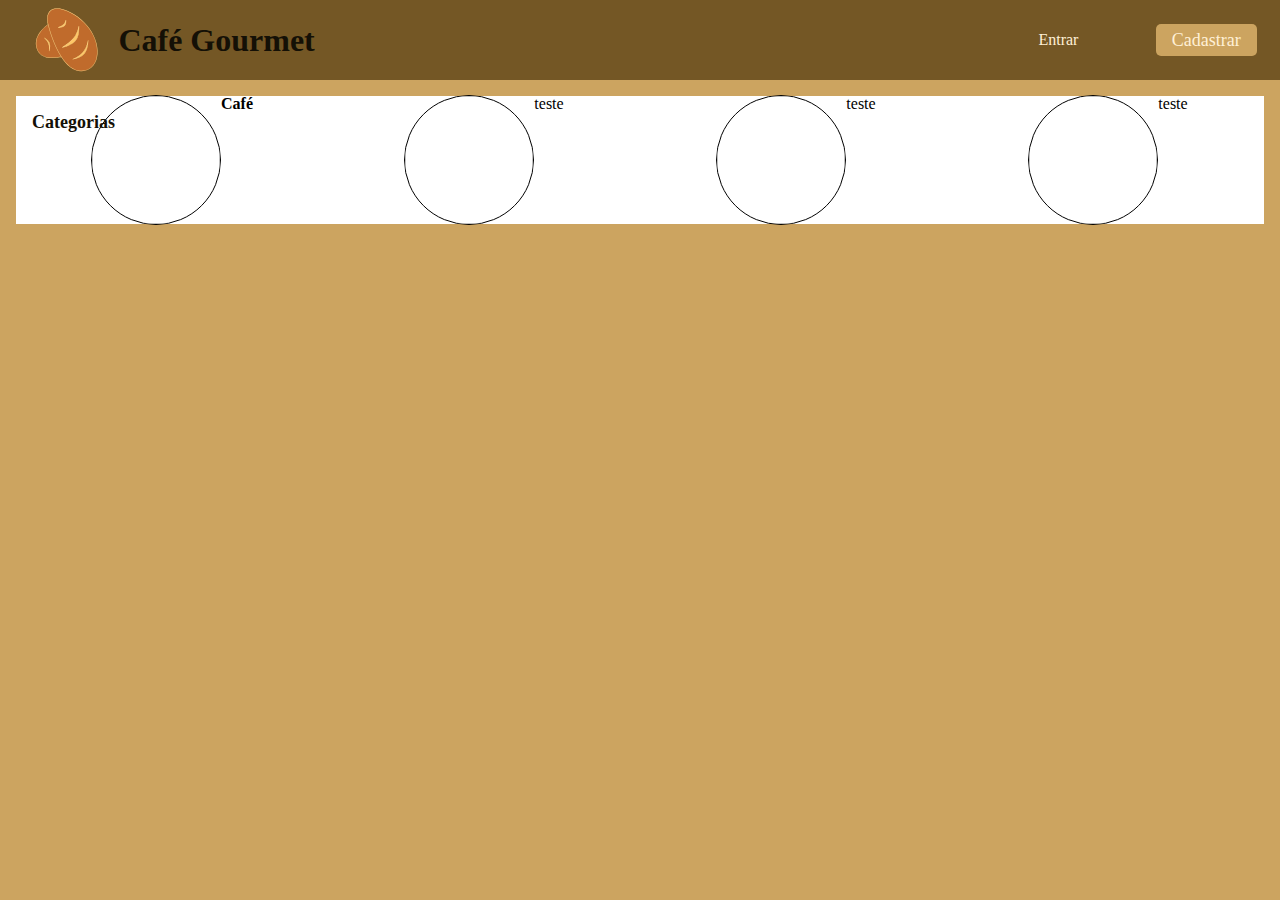
==== index.html @ f7b6cd8a "Inicio da página index" ====
<!DOCTYPE html>
<html lang="pt-br">

<head>
    <meta charset="UTF-8">
    <meta http-equiv="X-UA-Compatible" content="IE=edge">
    <meta name="viewport" content="width=device-width, initial-scale=1.0">
    <link rel="stylesheet" href="/core/static/css/style.css">
    <title>Café Gourmet</title>
</head>

<body>
    <header class="header">
        <nav class="navbar">
            <nav class="logo">
                <img src="/core/static/img/pao.svg" alt="Logo-pão" class="img-logo">
                <h1 class="titulo">Café Gourmet</h1>
            </nav>
            <ul class="list">
                <li class="list-item">
                    <button class="button sign-in">
                        <span class="text-button">Entrar</span>
                    </button>
                </li>
                <li class="list-item">
                    <button class="button sign-up">
                        <span class="text-button">Cadastrar</span>
                    </button>
                </li>
            </ul>
        </nav>
    </header>
    <main id="main">
        <div class="category-space">
            <h2 class="text-category">Categorias</h2>
            <div class="category-img">
                <div class="categories">
                    <img src="https://images.unsplash.com/photo-1541167760496-1628856ab772?ixlib=rb-1.2.1&ixid=MnwxMjA3fDB8MHxzZWFyY2h8NXx8Y29vZmVlfGVufDB8fDB8fA%3D%3D&auto=format&fit=crop&w=500&q=60"
                        alt="" class="img-category-icon">
                    <h4>Café</h4>
                </div>
                <div class="categories">
                    <img src="" alt="" class="img-category-icon">teste
                </div>
                <div class="categories">
                    <img src="" alt="" class="img-category-icon">teste
                </div>
                <div class="categories">
                    <img src="" alt="" class="img-category-icon">teste
                </div>
            </div>
        </div>
    </main>
</body>

</html>
---- core/static/css/style.css ----
*{
    margin: 0;
    padding: 0;
}
body{
    background-color: #CCA460;
}
/* Começo header */
.header{
    height: 5rem;
    position: relative;
}
.navbar{
    background-color: #745725;
    width: 100%;
    height: 100%;
    display: flex;
    align-items: center;
}
.logo{
    width: 100%;
    display: flex;
    height: 100%;
    align-items: center;
}
.img-logo{
    width: 5rem;
    height: 4rem;
    margin-left: 2rem;
}
.titulo{
    width: 100%;
    margin-left: 1rem;
    font-size: 32px;
    font-family: 'Roboto';
    color: #141006;
}
.list{
    display: flex;
    justify-content: space-evenly;
    align-items: center;
    width: 30%;
    height: 100%;
}
.list-item{
    width: 100%;
    list-style: none;
    display: flex;
    align-items: center;
    justify-content: center;
}
.button{
    border: none;
}
.button:hover{
    cursor: pointer;
}
.sign-in{
    background-color: transparent;
    color: #FFF0D6;
    font-family: 'Roboto';
    font-size: 16px;
}
.sign-up{
    background-color: #CCA460;
    color: #FFF0D6;
    height: 2rem;
    border-radius: 5px;
    font-family: 'Roboto';
    font-size: 18px;
    font-weight: 500;
}
.text-button{
    padding: 1rem;
}
/* Fim header */
#main{
    height: 100%;
    position: relative;
}
.category-space{
    background-color: #ffffff;
    margin: 1rem;
    height: 8rem;
    position: relative;
}
.text-category{
    color: #141006;
    font-size: 18px;
    font-family: 'Roboto';
    margin-left: 1rem;
    margin-top: 1rem;
    position: absolute;
}
.category-img{
    display: flex;
    align-items: center;
    height: 100%;
    justify-content: space-around;
}
.categories{
    width: 100%;
    display: flex;
    justify-content: center;
}
.img-category-icon{
    border: solid 1px #000000;
    border-radius: 100%;
    width: 8rem;
    height: 8rem;
}
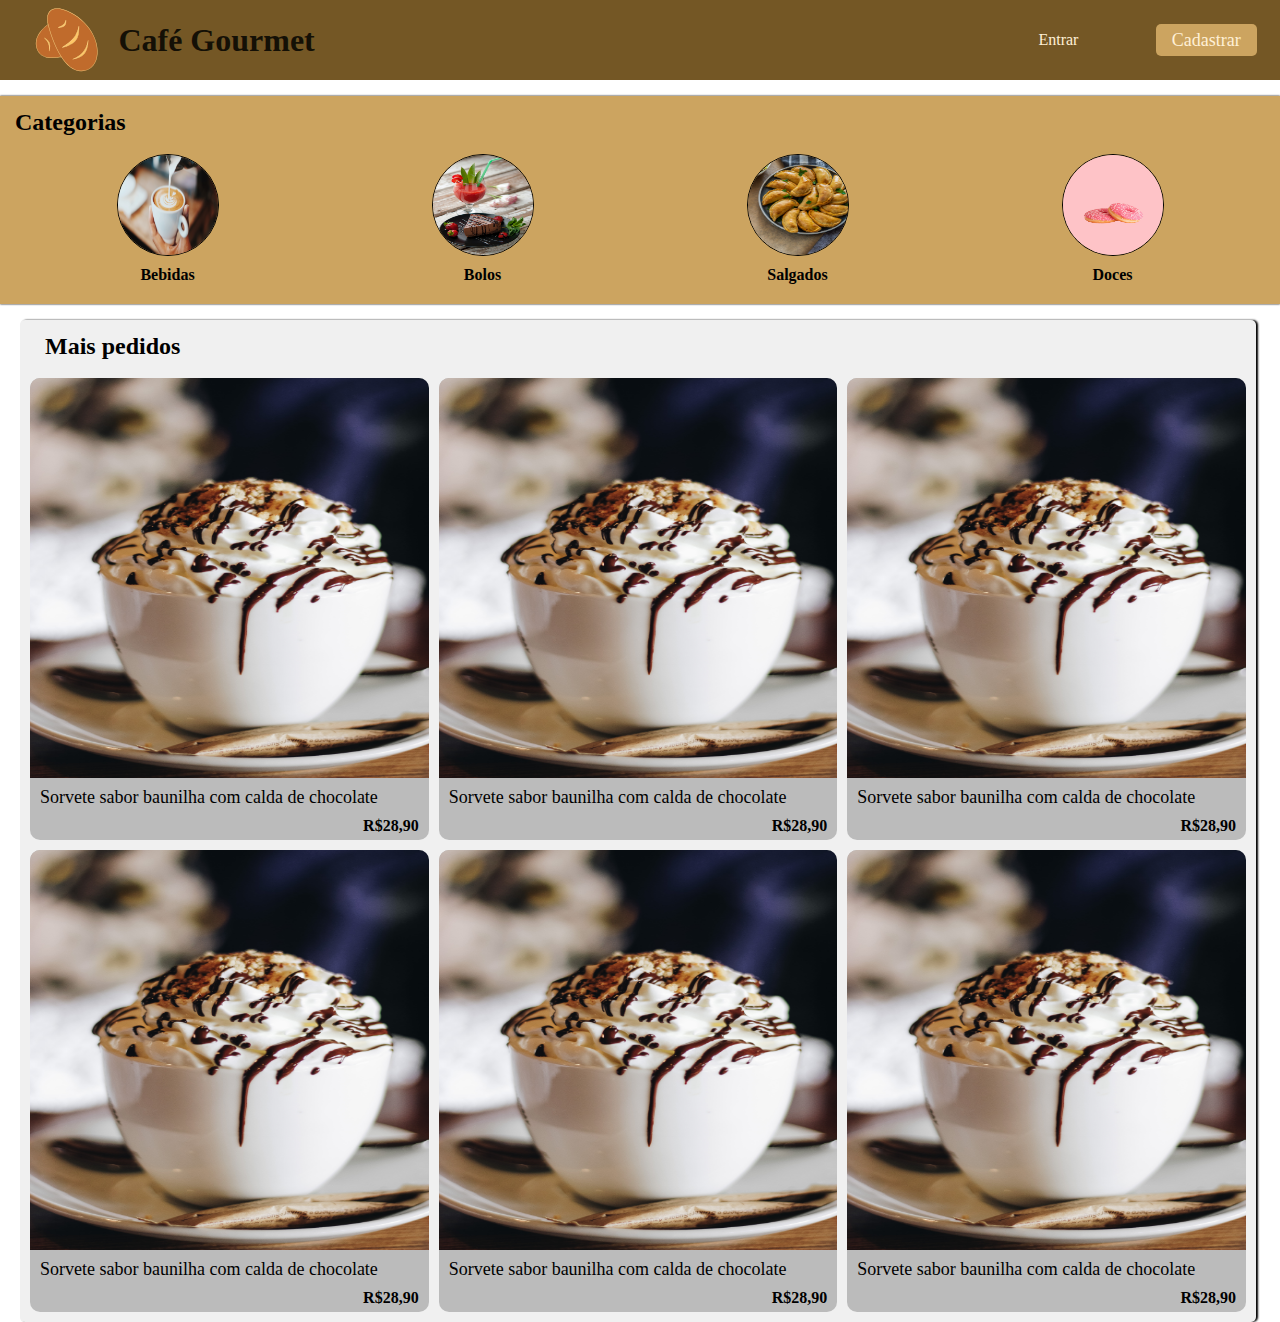
==== commit 640a3fb4: "Parte de categorias e Produtos finalizada" ====
--- a/index.html
+++ b/index.html
@@ -30,23 +30,84 @@
             </ul>
         </nav>
     </header>
-    <main id="main">
-        <div class="category-space">
-            <h2 class="text-category">Categorias</h2>
-            <div class="category-img">
-                <div class="categories">
-                    <img src="https://images.unsplash.com/photo-1541167760496-1628856ab772?ixlib=rb-1.2.1&ixid=MnwxMjA3fDB8MHxzZWFyY2h8NXx8Y29vZmVlfGVufDB8fDB8fA%3D%3D&auto=format&fit=crop&w=500&q=60"
-                        alt="" class="img-category-icon">
-                    <h4>Café</h4>
+    <main>
+        <div class="container-categorias">
+            <h2 class="subtitulos">Categorias</h2>
+            <div class="div-item">
+                <div class="container-itens-categorias">
+                    <img src="/core/static/img/café.jpg" alt="Bebidas" class="img-item">
+                    <h4 class="titulo-categoria">Bebidas</h4>
                 </div>
-                <div class="categories">
-                    <img src="" alt="" class="img-category-icon">teste
+                <div class="container-itens-categorias">
+                    <img src="/core/static/img/bolo.jpg" alt="Bolos" class="img-item">
+                    <h4 class="titulo-categoria">Bolos</h4>
                 </div>
-                <div class="categories">
-                    <img src="" alt="" class="img-category-icon">teste
+                <div class="container-itens-categorias">
+                    <img src="/core/static/img/salgados.jpg" alt="Salgados" class="img-item">
+                    <h4 class="titulo-categoria">Salgados</h4>
                 </div>
-                <div class="categories">
-                    <img src="" alt="" class="img-category-icon">teste
+                <div class="container-itens-categorias">
+                    <img src="/core/static/img/doces.jpg" alt="Doces" class="img-item">
+                    <h4 class="titulo-categoria">Doces</h4>
+                </div>
+            </div>
+        </div>
+        <div class="container-pedidos">
+            <h2 class="subtitulos">Mais pedidos</h2>
+            <div class="display-grid">
+                <div class="pedido">
+                    <div class="container-img-pedido">
+                        <img src="core/static/img/sorvete.jpg" alt="Sorvete" class="img-pedido">
+                    </div>
+                    <div class="informacao-pedido">
+                        <p class="descricao">Sorvete sabor baunilha com calda de chocolate</p>
+                        <h5 class="preco">R$28,90</h5>
+                    </div>
+                </div>
+                <div class="pedido">
+                    <div class="container-img-pedido">
+                        <img src="core/static/img/sorvete.jpg" alt="Sorvete" class="img-pedido">
+                    </div>
+                    <div class="informacao-pedido">
+                        <p class="descricao">Sorvete sabor baunilha com calda de chocolate</p>
+                        <h5 class="preco">R$28,90</h5>
+                    </div>
+                </div>
+                <div class="pedido">
+                    <div class="container-img-pedido">
+                        <img src="core/static/img/sorvete.jpg" alt="Sorvete" class="img-pedido">
+                    </div>
+                    <div class="informacao-pedido">
+                        <p class="descricao">Sorvete sabor baunilha com calda de chocolate</p>
+                        <h5 class="preco">R$28,90</h5>
+                    </div>
+                </div>
+                <div class="pedido">
+                    <div class="container-img-pedido">
+                        <img src="core/static/img/sorvete.jpg" alt="Sorvete" class="img-pedido">
+                    </div>
+                    <div class="informacao-pedido">
+                        <p class="descricao">Sorvete sabor baunilha com calda de chocolate</p>
+                        <h5 class="preco">R$28,90</h5>
+                    </div>
+                </div>
+                <div class="pedido">
+                    <div class="container-img-pedido">
+                        <img src="core/static/img/sorvete.jpg" alt="Sorvete" class="img-pedido">
+                    </div>
+                    <div class="informacao-pedido">
+                        <p class="descricao">Sorvete sabor baunilha com calda de chocolate</p>
+                        <h5 class="preco">R$28,90</h5>
+                    </div>
+                </div>
+                <div class="pedido">
+                    <div class="container-img-pedido">
+                        <img src="core/static/img/sorvete.jpg" alt="Sorvete" class="img-pedido">
+                    </div>
+                    <div class="informacao-pedido">
+                        <p class="descricao">Sorvete sabor baunilha com calda de chocolate</p>
+                        <h5 class="preco">R$28,90</h5>
+                    </div>
                 </div>
             </div>
         </div>
--- a/core/static/css/style.css
+++ b/core/static/css/style.css
@@ -1,9 +1,6 @@
 *{
     margin: 0;
     padding: 0;
-}
-body{
-    background-color: #CCA460;
 }
 /* Começo header */
 .header{
@@ -74,38 +71,106 @@
     padding: 1rem;
 }
 /* Fim header */
-#main{
+
+main{
+    position: relative;
     height: 100%;
+}
+
+/* Categorias */
+.container-categorias{
+    width: 100%;
+    height: 100%;
+    margin-top: 1rem;
+    margin-bottom: 1rem;
+    background-color: #CCA460;
+    padding-top: 10px;
+    padding-bottom: 10px;
+    box-shadow: 0 0 2px 0 #000000;
+}
+.div-item{
+    display: flex;
+    justify-content: space-around;
+    margin: 10px;
+}
+.img-item{
+    height: 100px;
+    width: 100px;
+    border: solid 1px #000000;
+    border-radius: 100%;
+    margin-bottom: 10px;
+}
+.img-item:hover{
+    cursor: pointer;
+}
+.container-itens-categorias{
+    display: flex;
+    flex-direction: column;
+    align-items: center;
+}
+.container-itens-categorias:hover{
+    cursor: pointer;
+}
+.titulos-categorias{
+    display: flex;
+    justify-content: space-around;
+    margin: 15px 10px 15px 10px;
+}
+.subtitulos{
+    height: 2rem;
+    display: flex;
+    align-items: center;
+    padding-left: 15px;
+    margin-bottom: 1rem;
+}
+/* Fim categorias */
+
+/* Pedidos */
+.container-pedidos{
+    width: 95%;
+    background-color: #f0f0f0;
+    box-shadow: 2px 0 2px 0 #000000;
+    border-radius: 5px;
+    position: absolute;
+    left: 20px;
+    padding: 10px;
+}
+.display-grid{
+    display: grid;
+    grid-template-columns: auto auto auto;
+    column-gap: 10px;
+    row-gap: 10px;
+}
+.pedido{
+    width: 100%;
+    border-radius: 10px;
+    background-color: rgb(187, 187, 187);
     position: relative;
 }
-.category-space{
-    background-color: #ffffff;
-    margin: 1rem;
-    height: 8rem;
-    position: relative;
+.container-img-pedido{
+    width: 100%;
+    border-radius: 10px 5px 5px 10px;
 }
-.text-category{
-    color: #141006;
+.img-pedido{
+    width: 100%;
+    height: 400px;
+    border-radius: 10px 10px 0 0;
+}
+.informacao-pedido{
+    width: 100%;
+    padding-left: 10px;
+    margin-top: 5px;
+    margin-bottom: 2rem;
+}
+.descricao{
+    font-family: 'Times New Roman', Times, serif;
     font-size: 18px;
-    font-family: 'Roboto';
-    margin-left: 1rem;
-    margin-top: 1rem;
+}
+.preco{
     position: absolute;
+    bottom: 5px;
+    right: 10px;
+    font-family: 'Times New Roman', Times, serif;
+    font-size: 16px;
 }
-.category-img{
-    display: flex;
-    align-items: center;
-    height: 100%;
-    justify-content: space-around;
-}
-.categories{
-    width: 100%;
-    display: flex;
-    justify-content: center;
-}
-.img-category-icon{
-    border: solid 1px #000000;
-    border-radius: 100%;
-    width: 8rem;
-    height: 8rem;
-}+/* Fim pedidos */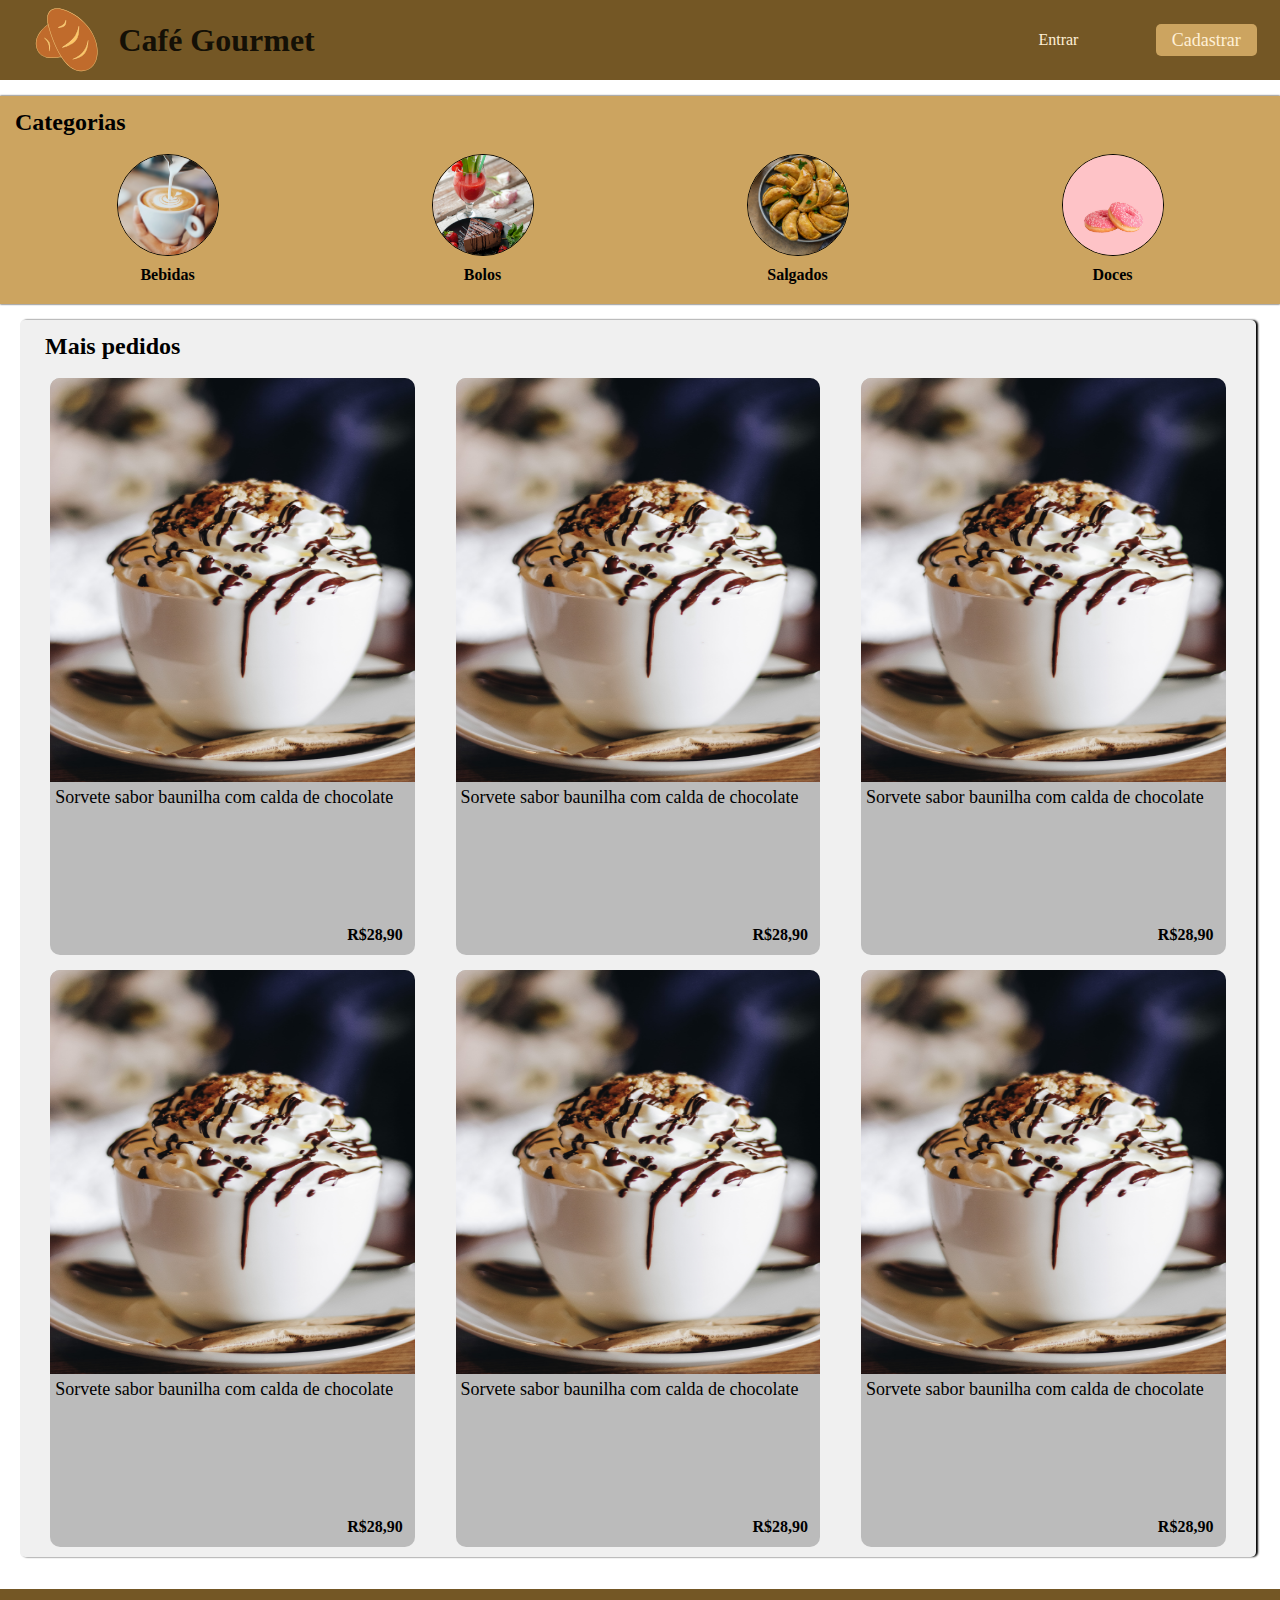
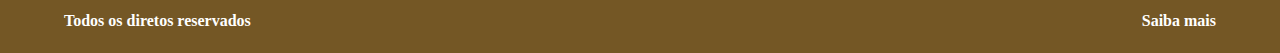
==== commit ef7f8d3a: "Melhorado css e colocado footer" ====
--- a/index.html
+++ b/index.html
@@ -5,7 +5,7 @@
     <meta charset="UTF-8">
     <meta http-equiv="X-UA-Compatible" content="IE=edge">
     <meta name="viewport" content="width=device-width, initial-scale=1.0">
-    <link rel="stylesheet" href="/core/static/css/style.css">
+    <link rel="stylesheet" href="/core/static/css/style-index.css">
     <title>Café Gourmet</title>
 </head>
 
@@ -57,7 +57,7 @@
             <div class="display-grid">
                 <div class="pedido">
                     <div class="container-img-pedido">
-                        <img src="core/static/img/sorvete.jpg" alt="Sorvete" class="img-pedido">
+                        <a href="#"><img src="core/static/img/sorvete.jpg" alt="Sorvete" class="img-pedido"></a>
                     </div>
                     <div class="informacao-pedido">
                         <p class="descricao">Sorvete sabor baunilha com calda de chocolate</p>
@@ -66,7 +66,7 @@
                 </div>
                 <div class="pedido">
                     <div class="container-img-pedido">
-                        <img src="core/static/img/sorvete.jpg" alt="Sorvete" class="img-pedido">
+                        <a href="#"><img src="core/static/img/sorvete.jpg" alt="Sorvete" class="img-pedido"></a>
                     </div>
                     <div class="informacao-pedido">
                         <p class="descricao">Sorvete sabor baunilha com calda de chocolate</p>
@@ -75,7 +75,7 @@
                 </div>
                 <div class="pedido">
                     <div class="container-img-pedido">
-                        <img src="core/static/img/sorvete.jpg" alt="Sorvete" class="img-pedido">
+                        <a href="#"><img src="core/static/img/sorvete.jpg" alt="Sorvete" class="img-pedido"></a>
                     </div>
                     <div class="informacao-pedido">
                         <p class="descricao">Sorvete sabor baunilha com calda de chocolate</p>
@@ -84,7 +84,7 @@
                 </div>
                 <div class="pedido">
                     <div class="container-img-pedido">
-                        <img src="core/static/img/sorvete.jpg" alt="Sorvete" class="img-pedido">
+                        <a href="#"><img src="core/static/img/sorvete.jpg" alt="Sorvete" class="img-pedido"></a>
                     </div>
                     <div class="informacao-pedido">
                         <p class="descricao">Sorvete sabor baunilha com calda de chocolate</p>
@@ -93,7 +93,7 @@
                 </div>
                 <div class="pedido">
                     <div class="container-img-pedido">
-                        <img src="core/static/img/sorvete.jpg" alt="Sorvete" class="img-pedido">
+                        <a href="#"><img src="core/static/img/sorvete.jpg" alt="Sorvete" class="img-pedido"></a>
                     </div>
                     <div class="informacao-pedido">
                         <p class="descricao">Sorvete sabor baunilha com calda de chocolate</p>
@@ -102,7 +102,7 @@
                 </div>
                 <div class="pedido">
                     <div class="container-img-pedido">
-                        <img src="core/static/img/sorvete.jpg" alt="Sorvete" class="img-pedido">
+                        <a href="#"><img src="core/static/img/sorvete.jpg" alt="Sorvete" class="img-pedido"></a>
                     </div>
                     <div class="informacao-pedido">
                         <p class="descricao">Sorvete sabor baunilha com calda de chocolate</p>
@@ -112,6 +112,12 @@
             </div>
         </div>
     </main>
+    <footer class="footer">
+        <div class="container-footer">
+            <h3 class="informacao-footer">Todos os diretos reservados</h3>
+            <h3 class="informacao-footer"><a href="#" class="informacao-footer">Saiba mais</a></h3>
+        </div>
+    </footer>
 </body>
 
 </html>--- a/core/static/css/style-index.css
+++ b/core/static/css/style-index.css
@@ -0,0 +1,208 @@
+*{
+    margin: 0;
+    padding: 0;
+}
+a{
+    text-decoration: none;
+}
+/* Começo header */
+.header{
+    height: 5rem;
+    position: relative;
+}
+.navbar{
+    background-color: #745725;
+    width: 100%;
+    height: 100%;
+    display: flex;
+    align-items: center;
+}
+.logo{
+    width: 100%;
+    display: flex;
+    height: 100%;
+    align-items: center;
+}
+.img-logo{
+    width: 5rem;
+    height: 4rem;
+    margin-left: 2rem;
+}
+.titulo{
+    width: 100%;
+    margin-left: 1rem;
+    font-size: 32px;
+    font-family: 'Roboto';
+    color: #141006;
+}
+.list{
+    display: flex;
+    justify-content: space-evenly;
+    align-items: center;
+    width: 30%;
+    height: 100%;
+}
+.list-item{
+    width: 100%;
+    list-style: none;
+    display: flex;
+    align-items: center;
+    justify-content: center;
+}
+.button{
+    border: none;
+}
+.button:hover{
+    cursor: pointer;
+}
+.sign-in{
+    background-color: transparent;
+    color: #FFF0D6;
+    font-family: 'Roboto';
+    font-size: 16px;
+}
+.sign-up{
+    background-color: #CCA460;
+    color: #FFF0D6;
+    height: 2rem;
+    border-radius: 5px;
+    font-family: 'Roboto';
+    font-size: 18px;
+    font-weight: 500;
+}
+.text-button{
+    padding: 1rem;
+}
+/* Fim header */
+
+main{
+    position: relative;
+    height: 100%;
+}
+
+/* Categorias */
+.container-categorias{
+    width: 100%;
+    height: 100%;
+    margin-top: 1rem;
+    margin-bottom: 1rem;
+    background-color: #CCA460;
+    padding-top: 10px;
+    padding-bottom: 10px;
+    box-shadow: 0 0 2px 0 #000000;
+}
+.div-item{
+    display: flex;
+    justify-content: space-around;
+    margin: 10px;
+}
+.img-item{
+    height: 100px;
+    width: 100px;
+    border: solid 1px #000000;
+    border-radius: 100%;
+    margin-bottom: 10px;
+    object-fit: cover;
+}
+.img-item:hover{
+    cursor: pointer;
+}
+.container-itens-categorias{
+    display: flex;
+    flex-direction: column;
+    align-items: center;
+}
+.container-itens-categorias:hover{
+    cursor: pointer;
+}
+.titulos-categorias{
+    display: flex;
+    justify-content: space-around;
+    margin: 15px 10px 15px 10px;
+}
+.subtitulos{
+    height: 2rem;
+    display: flex;
+    align-items: center;
+    padding-left: 15px;
+    margin-bottom: 1rem;
+}
+/* Fim categorias */
+
+/* Pedidos */
+.container-pedidos{
+    width: 95%;
+    background-color: #f0f0f0;
+    box-shadow: 2px 0 2px 0 #000000;
+    border-radius: 5px;
+    position: relative;
+    left: 20px;
+    padding: 10px;
+}
+.display-grid{
+    display: grid;
+    grid-template-columns: auto auto auto;
+    row-gap: 15px;
+    justify-items: center;
+}
+.pedido{
+    width: 90%;
+    border-radius: 10px;
+    background-color: rgb(187, 187, 187);
+    position: relative;
+}
+.pedido:hover{
+    -webkit-transform: scale(1.03);
+}
+.container-img-pedido{
+    width: 100%;
+    height: 70%;
+    border-radius: 10px 5px 5px 10px;
+}
+.img-pedido{
+    width: 100%;
+    height: 100%;
+    border-radius: 10px 10px 0 0;
+}
+.informacao-pedido{
+    width: 98%;
+    height: 28%;
+    padding-left: 5px;
+    margin-top: 5px;
+    position: relative;
+}
+.descricao{
+    font-family: 'Times New Roman', Times, serif;
+    font-size: 18px;
+    width: 95%;
+}
+.preco{
+    position: absolute;
+    bottom: 5px;
+    right: 10px;
+    font-family: 'Times New Roman', Times, serif;
+    font-size: 16px;
+}
+/* Fim pedidos */
+/* Footer */
+.footer{
+    width: 100%;
+    display: flex;
+    justify-content: center;
+    background-color: #745725;
+    align-items: center;
+    height: 4rem;
+    margin-top: 2rem;
+}
+.container-footer{
+    display: flex;
+    justify-content: space-between;
+    align-items: center;
+    width: 90%;
+}
+.informacao-footer{
+    font-size: 16px;
+    font-family: 'Times New Roman', Times, serif;
+    color: #ffffff;
+}
+/* Fim do footer */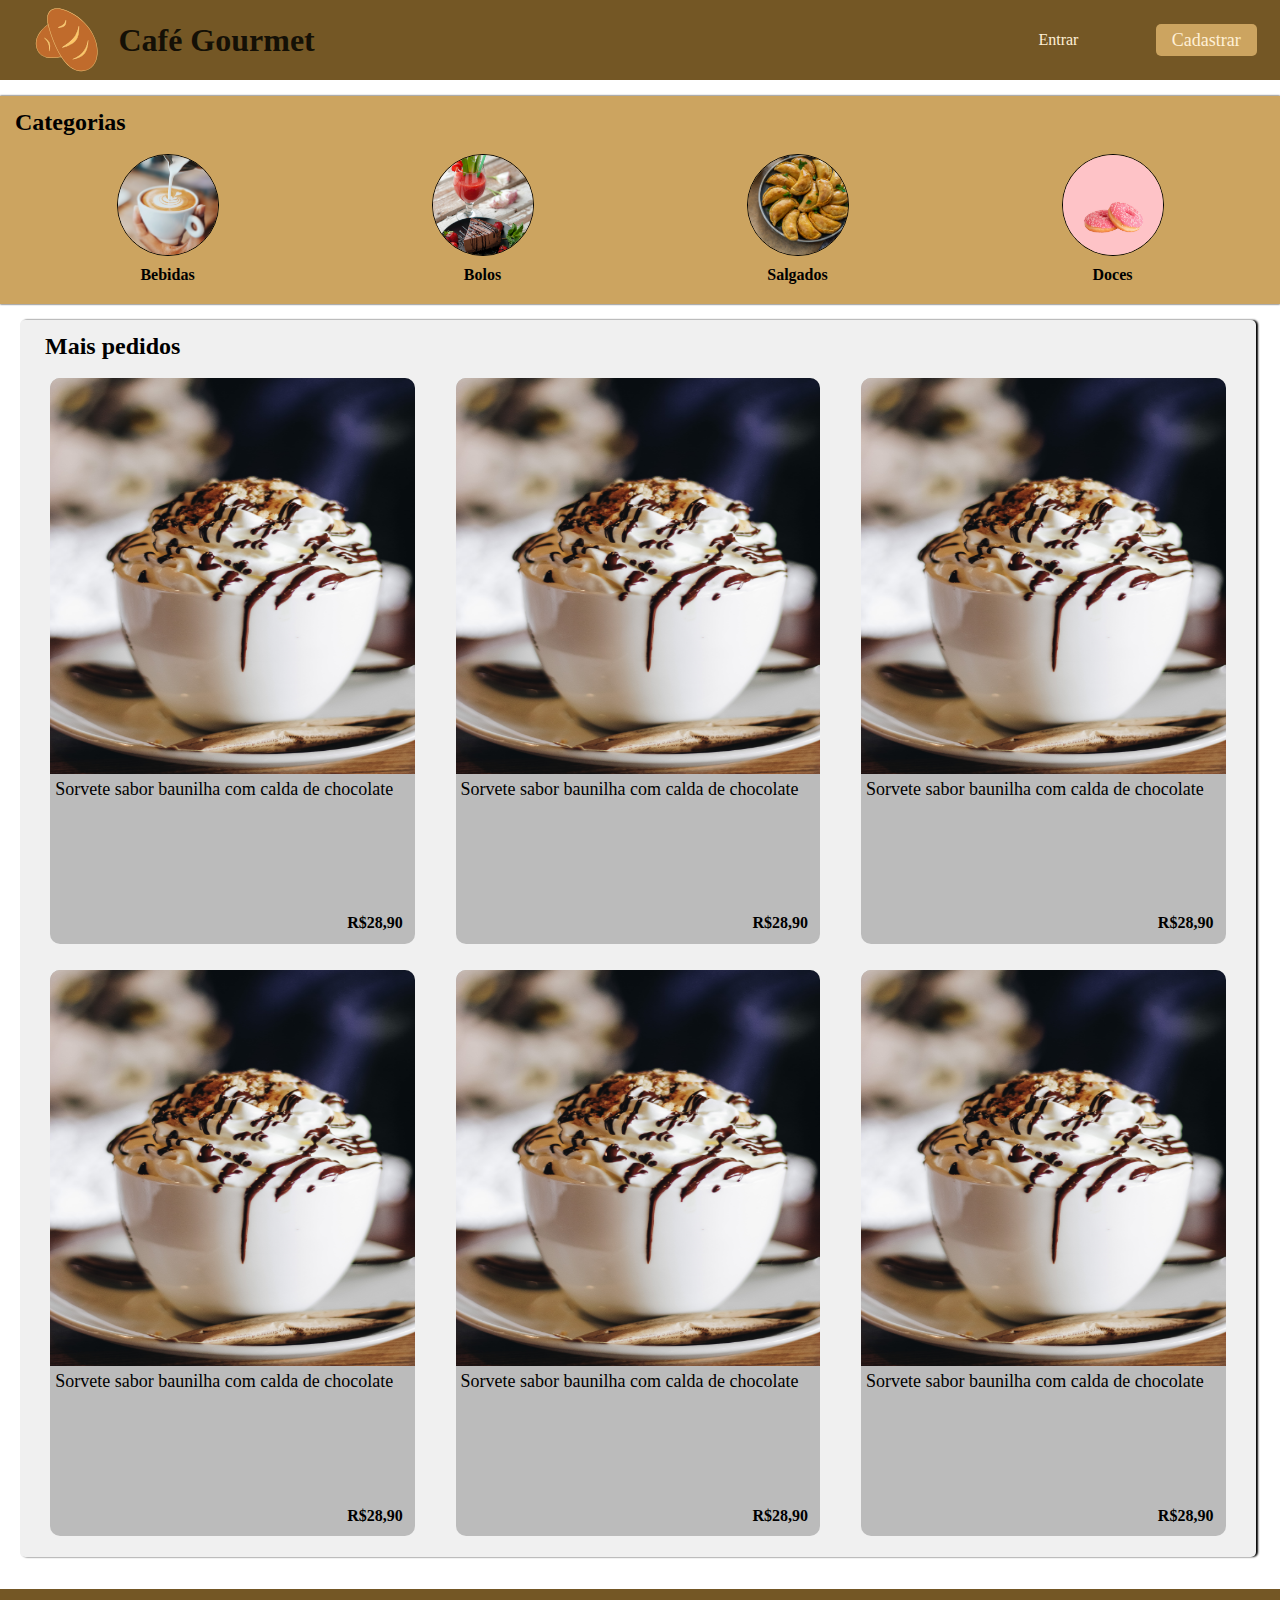
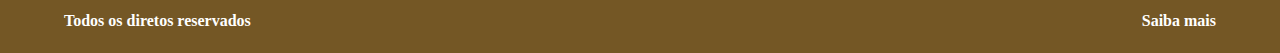
==== commit 09c2b215: "CSS melhorado" ====
--- a/index.html
+++ b/index.html
@@ -23,7 +23,7 @@
                     </button>
                 </li>
                 <li class="list-item">
-                    <button class="button sign-up">
+                    <button type="button" class="button sign-up">
                         <span class="text-button">Cadastrar</span>
                     </button>
                 </li>
--- a/core/static/css/style-index.css
+++ b/core/static/css/style-index.css
@@ -147,6 +147,7 @@
 }
 .pedido{
     width: 90%;
+    height: 98%;
     border-radius: 10px;
     background-color: rgb(187, 187, 187);
     position: relative;
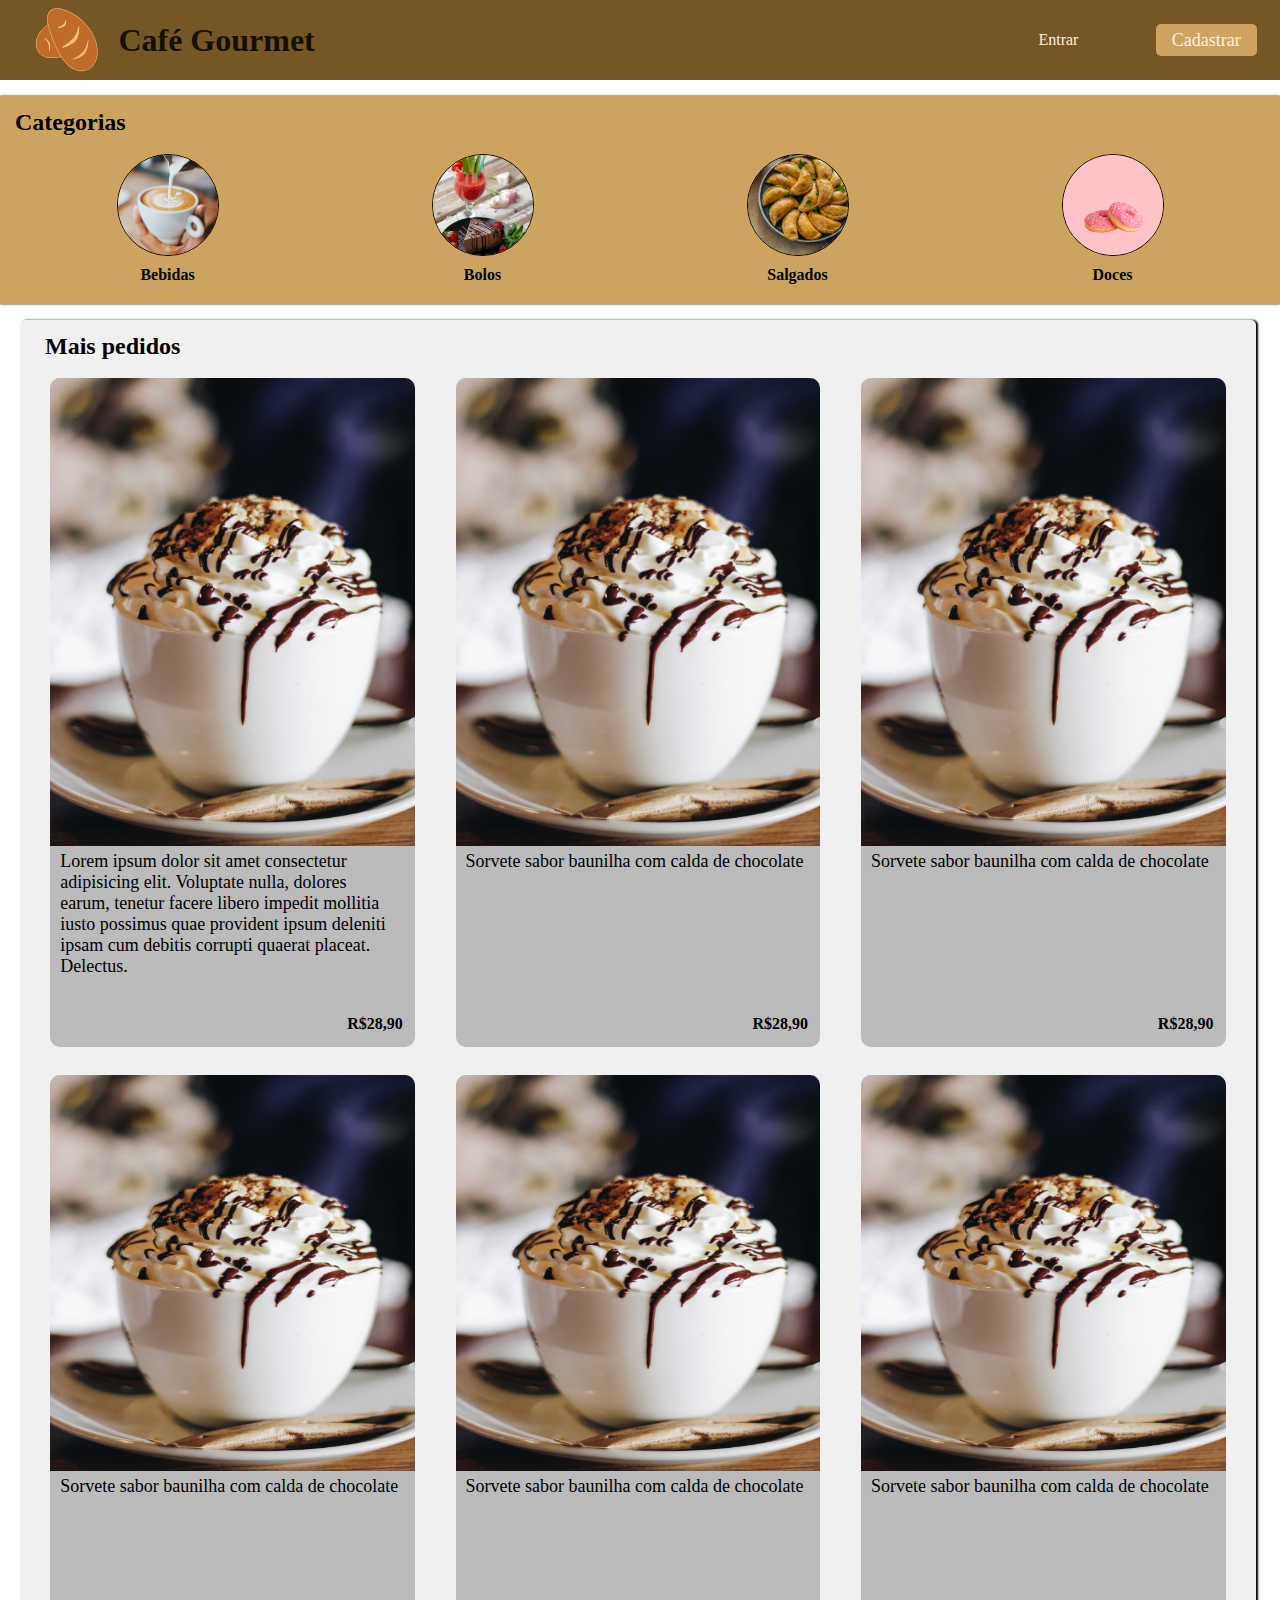
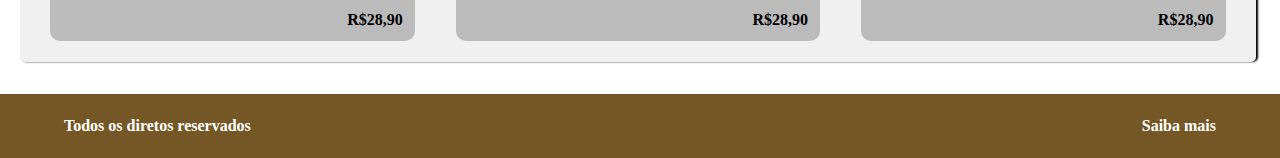
==== commit 0566935b: "Finalizado cadastro e index" ====
--- a/index.html
+++ b/index.html
@@ -23,7 +23,7 @@
                     </button>
                 </li>
                 <li class="list-item">
-                    <button type="button" class="button sign-up">
+                    <button type="submit" class="button sign-up">
                         <span class="text-button">Cadastrar</span>
                     </button>
                 </li>
@@ -60,7 +60,9 @@
                         <a href="#"><img src="core/static/img/sorvete.jpg" alt="Sorvete" class="img-pedido"></a>
                     </div>
                     <div class="informacao-pedido">
-                        <p class="descricao">Sorvete sabor baunilha com calda de chocolate</p>
+                        <p class="descricao">Lorem ipsum dolor sit amet consectetur adipisicing elit. Voluptate nulla,
+                            dolores earum, tenetur facere libero impedit mollitia iusto possimus quae provident ipsum
+                            deleniti ipsam cum debitis corrupti quaerat placeat. Delectus.</p>
                         <h5 class="preco">R$28,90</h5>
                     </div>
                 </div>
--- a/core/static/css/style-index.css
+++ b/core/static/css/style-index.css
@@ -141,7 +141,7 @@
 }
 .display-grid{
     display: grid;
-    grid-template-columns: auto auto auto;
+    grid-template-columns: repeat(3, 1fr);
     row-gap: 15px;
     justify-items: center;
 }
@@ -176,6 +176,7 @@
     font-family: 'Times New Roman', Times, serif;
     font-size: 18px;
     width: 95%;
+    padding-left: 5px;
 }
 .preco{
     position: absolute;
